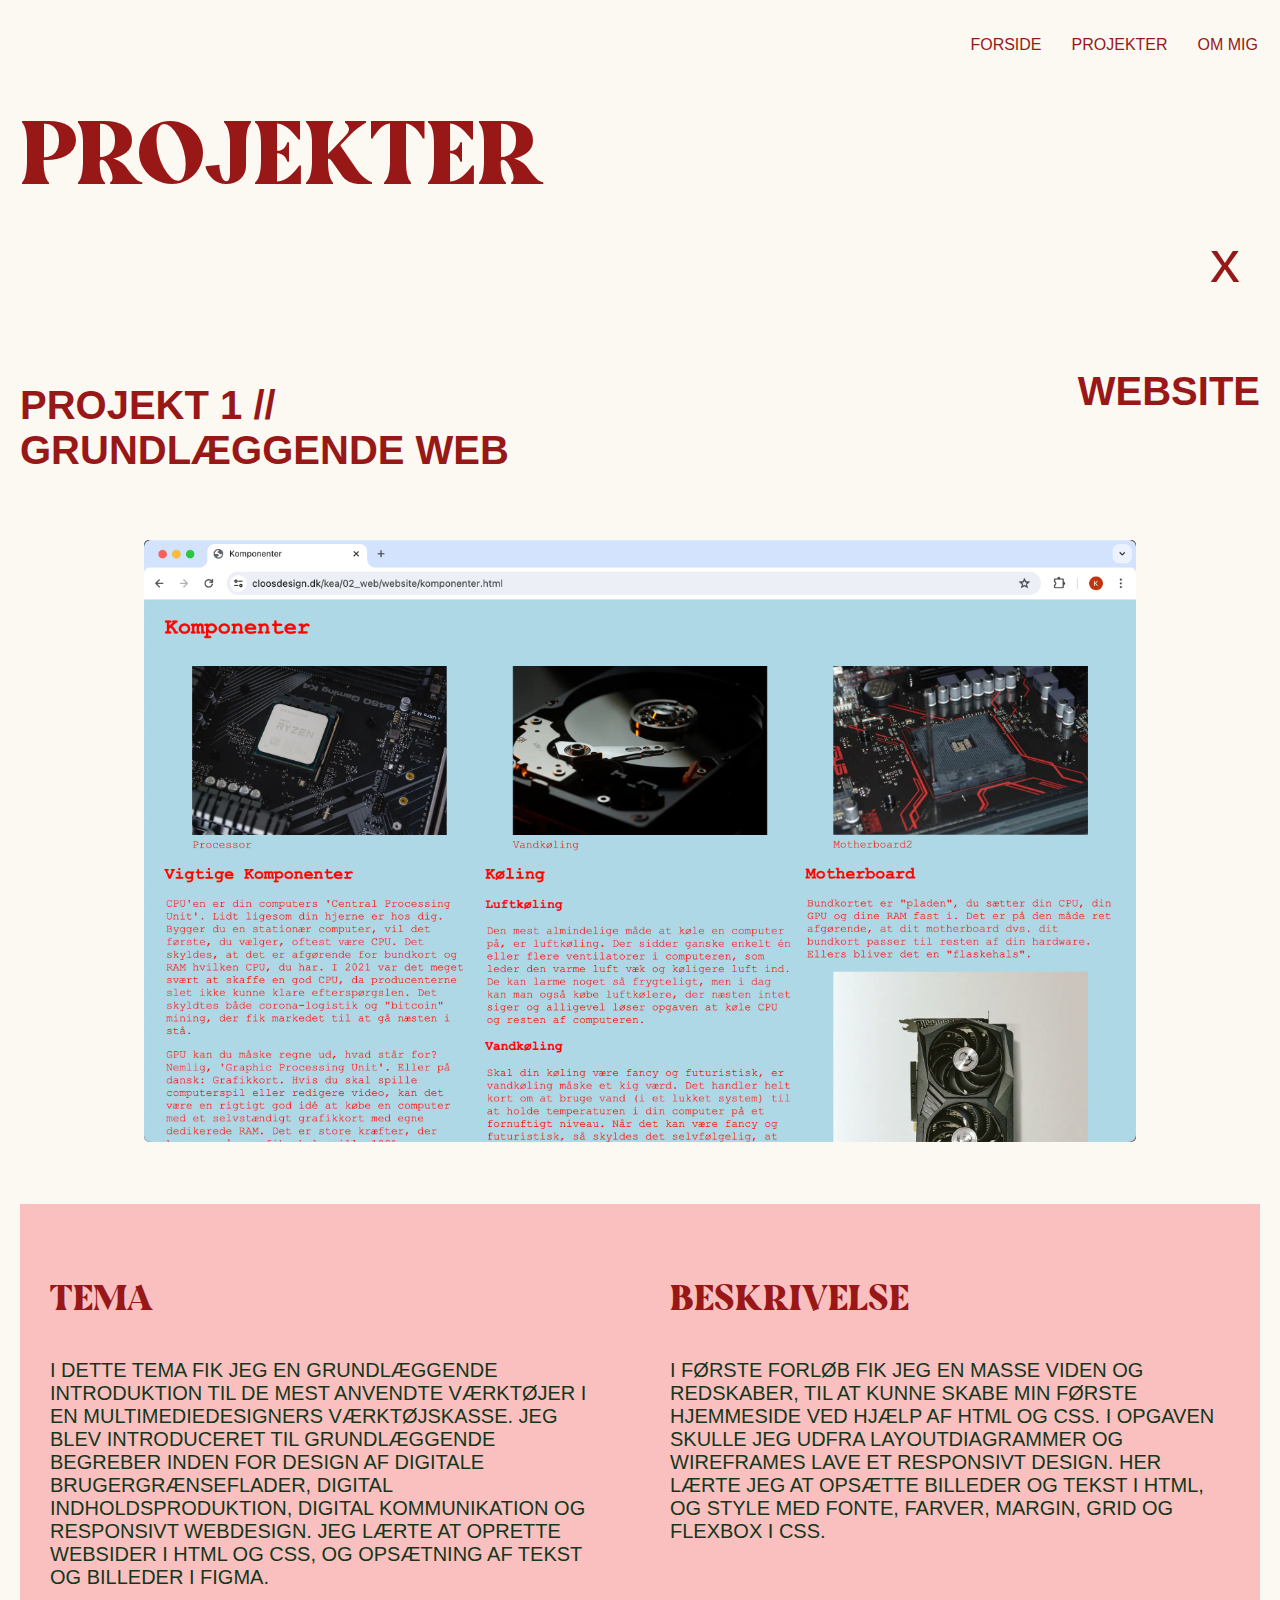
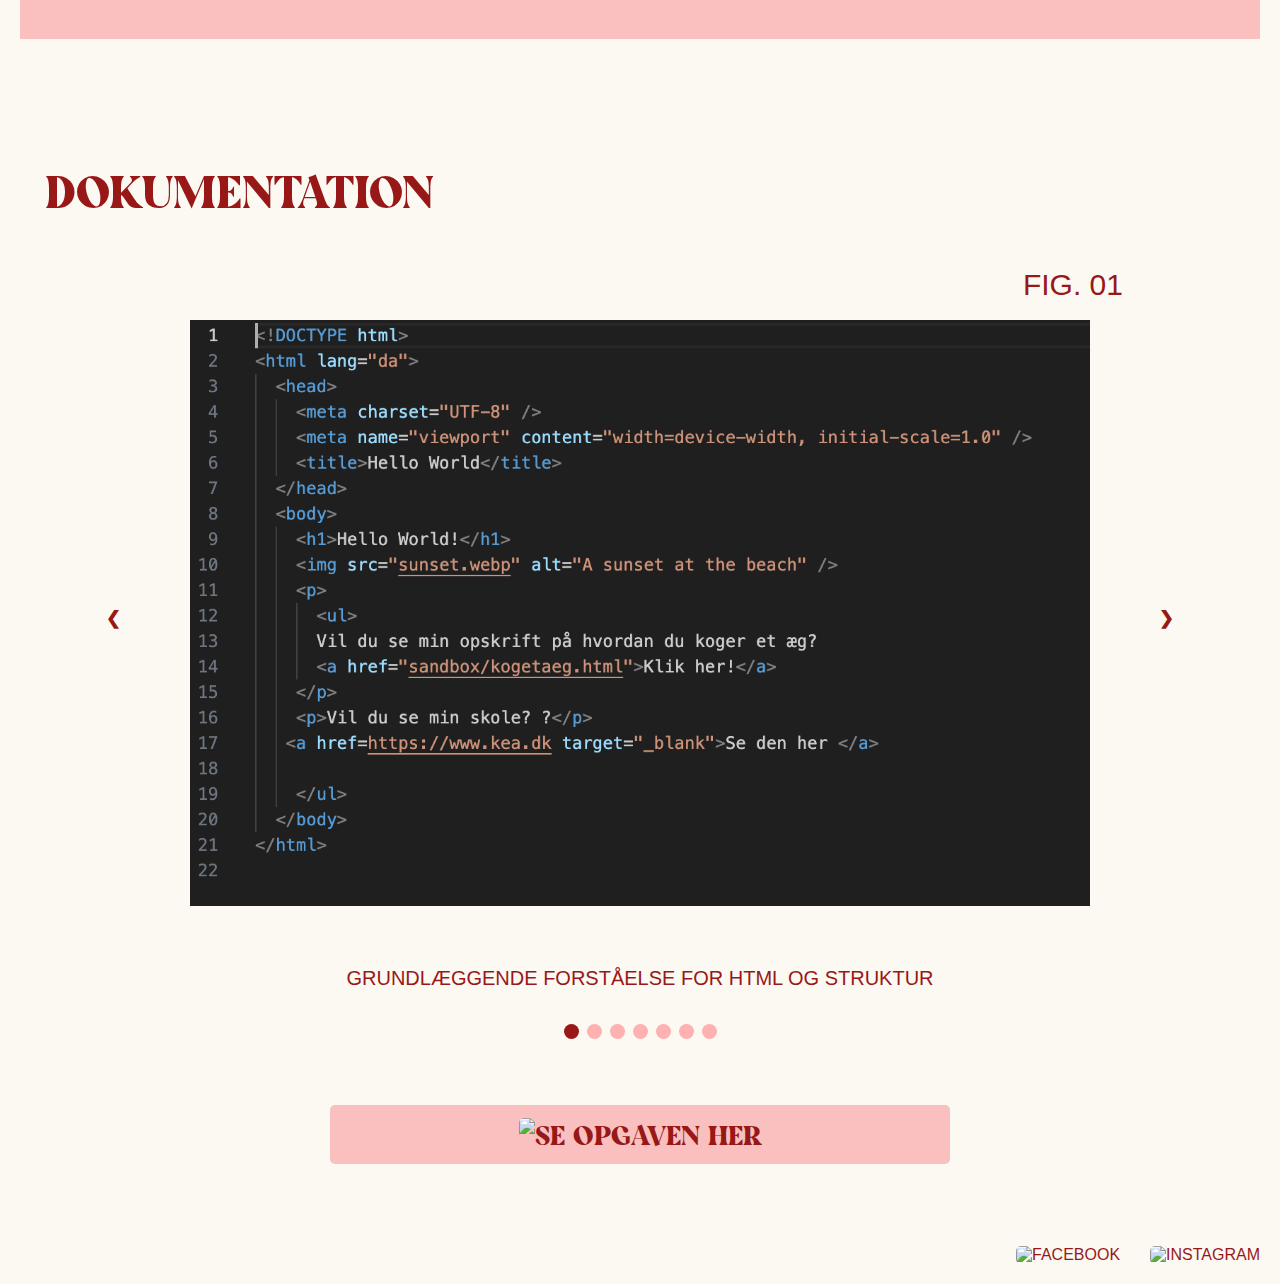
==== 1.html @ 781575a2 "tilføjet filer" ====
<!DOCTYPE html>
<html lang="en">
  <head>
    <meta charset="UTF-8" />
    <meta name="viewport" content="width=device-width, initial-scale=1.0" />
    <title>Projekter</title>
    <link rel="stylesheet" href="css/style.css" />
    <link rel="stylesheet" href="css/box.css" />
    <link rel="stylesheet" href="js/java.js" />
    <link rel="icon" type="image/png" sizes="32x32" href="icon/favicon.png" />
    <link rel="preconnect" href="https://fonts.googleapis.com" />
    <link rel="preconnect" href="https://fonts.gstatic.com" crossorigin />
    <link
      href="https://fonts.googleapis.com/css2?family=Just+Another+Hand&display=swap"
      rel="stylesheet"
    />
    <!-- <meta name="robots" content="noindex" /> -->
  </head>
  <body>
    <header>
      <nav>
        <ul class="menu">
          <li><a href="index.html">FORSIDE</a></li>
          <li><a href="projekter.html">PROJEKTER</a></li>
          <li><a href="ommig.html">OM MIG</a></li>
        </ul>
      </nav>
    </header>
    <main>
      <h2>PROJEKTER</h2>
      <div id="kryds">
        <a href="projekter.html">x</a>
      </div>
      <section class="section_2">
        <h5>PROJEKT 1 // GRUNDLÆGGENDE WEB</h5>
        <h4>WEBSITE</h4>
      </section>

      <img
        class="herobillede"
        src="billeder/tema1.png"
        alt="Skærmbillede af Tema1 hjemmeside"
      />
      <div class="box">
        <section class="section_2">
          <div class="col">
            <div class="box_1">
              <h3>TEMA</h3>
              <p>
                I DETTE TEMA FIK JEG EN GRUNDLÆGGENDE INTRODUKTION TIL DE MEST
                ANVENDTE VÆRKTØJER I EN MULTIMEDIEDESIGNERS VÆRKTØJSKASSE. JEG
                BLEV INTRODUCERET TIL GRUNDLÆGGENDE BEGREBER INDEN FOR DESIGN AF
                DIGITALE BRUGERGRÆNSEFLADER, DIGITAL INDHOLDSPRODUKTION, DIGITAL
                KOMMUNIKATION OG RESPONSIVT WEBDESIGN. JEG LÆRTE AT OPRETTE
                WEBSIDER I HTML OG CSS, OG OPSÆTNING AF TEKST OG BILLEDER I
                FIGMA.
              </p>
            </div>
          </div>
          <div class="col">
            <h3>BESKRIVELSE</h3>
            <p>
              I FØRSTE FORLØB FIK JEG EN MASSE VIDEN OG REDSKABER, TIL AT KUNNE
              SKABE MIN FØRSTE HJEMMESIDE VED HJÆLP AF HTML OG CSS. I OPGAVEN
              SKULLE JEG UDFRA LAYOUTDIAGRAMMER OG WIREFRAMES LAVE ET RESPONSIVT
              DESIGN. HER LÆRTE JEG AT OPSÆTTE BILLEDER OG TEKST I HTML, OG
              STYLE MED FONTE, FARVER, MARGIN, GRID OG FLEXBOX I CSS.
            </p>
          </div>
        </section>
      </div>

      <h6>DOKUMENTATION</h6>

      <!-- Slideshow container -->
      <div class="slideshow-container">
        <!-- Full-width images with number and caption text -->
        <div class="mySlides fade">
          <div class="numbertext">FIG. 01</div>
          <img class="center" src="billeder/html.png" style="width: 100%" />
          <div class="text">GRUNDLÆGGENDE FORSTÅELSE FOR HTML OG STRUKTUR</div>
        </div>

        <div class="mySlides fade">
          <div class="numbertext">FIG. 02</div>
          <img class="center" src="billeder/figma.png" style="width: 100%" />
          <div class="text">VISUELT DESIGN, STYLETILE OG MOODBOARD</div>
        </div>

        <div class="mySlides fade">
          <div class="numbertext">FIG. 03</div>
          <img class="center" src="billeder/cssliste.png" style="width: 100%" />
          <div class="text">GRUNDLÆGGENDE FORSTÅELSE FOR CSS</div>
        </div>

        <div class="mySlides fade">
          <div class="numbertext">FIG. 04</div>
          <img class="center" src="billeder/cssfarve.png" style="width: 100%" />
          <div class="text">SÆTTER FARVER, TYPOGRAFIER OG MARGINS I CSS</div>
        </div>

        <div class="mySlides fade">
          <div class="numbertext">FIG. 05</div>
          <img
            class="center"
            src="billeder/mediaqueries.png"
            style="width: 100%"
          />
          <div class="text">MEDIA QUERIES</div>
        </div>

        <div class="mySlides fade">
          <div class="numbertext">FIG. 06</div>
          <img
            class="center"
            src="billeder/layoutdiagram.png"
            style="width: 100%"
          />
          <div class="text">LAYOUTDIAGRAM</div>
        </div>

        <div class="mySlides fade">
          <div class="numbertext">FIG. 07</div>
          <img
            class="center"
            src="billeder/Wireframes.png"
            style="width: 100%"
          />
          <div class="text">WIREFRAMES</div>
        </div>

        <!-- Next and previous buttons -->
        <a class="prev" onclick="plusSlides(-1)">&#10094;</a>
        <a class="next" onclick="plusSlides(1)">&#10095;</a>
      </div>
      <br />

      <!-- The dots/circles -->
      <div style="text-align: center">
        <span class="dot" onclick="currentSlide(1)"></span>
        <span class="dot" onclick="currentSlide(2)"></span>
        <span class="dot" onclick="currentSlide(3)"></span>
        <span class="dot" onclick="currentSlide(4)"></span>
        <span class="dot" onclick="currentSlide(5)"></span>
        <span class="dot" onclick="currentSlide(6)"></span>
        <span class="dot" onclick="currentSlide(7)"></span>
      </div>

      <div class="link_opgave">
        <a
          href="https://cloosdesign.dk/kea/02_web/website/index.html "
          target="_blank"
        >
          <img src="" alt="SE OPGAVEN HER" />
        </a>
      </div>
    </main>
    <footer>
      <nav>
        <ul class="menu">
          <li>
            <a href="https://www.facebook.com/katjacloos" target="_blank">
              <img src="icons/facebook.svg" alt="FACEBOOK" />
            </a>
          </li>
          <li>
            <a href="https://www.instagram.com/katjacloos" target="_blank">
              <img src="icons/instagram.svg" alt="INSTAGRAM" />
            </a>
          </li>
        </ul>
      </nav>
    </footer>
    <script src="js/java.js"></script>
  </body>
</html>
---- css/style.css ----
/* fonts */
.just-another-hand-regular {
  font-family: "Just Another Hand", cursive;
  font-weight: 400;
  font-style: normal;
}
@font-face {
  font-family: myFirstFont;
  src: url(fonts/MICKLEST.ttf);
  font-weight: bold;
}

main{
  font-family: myFirstFont;
    color: #981818;
}


h1{
  font-size: 130px;
  font-family: myFirstFont;
}
h2{
  font-size: 100px;
  margin: 0;
  font-family: myFirstFont;
}
h3{
  font-size: 40px;
}
h4{
  font-size: 40px;
  text-align: right;
  font-family:'Gill Sans', 'Gill Sans MT', Calibri, 'Trebuchet MS', sans-serif;
}
h5{
  font-size: 40px;
  font-family:'Gill Sans', 'Gill Sans MT', Calibri, 'Trebuchet MS', sans-serif;
}
h6{
  font-size: 50px;
  margin-top: 10%;
  margin-bottom: 0%;
  margin-left: 2%;
}




p{
  font-family:'Gill Sans', 'Gill Sans MT', Calibri, 'Trebuchet MS', sans-serif;
  font-size: 20px;
  color: #14371b;
}


header{
    font-family:'Gill Sans', 'Gill Sans MT', Calibri, 'Trebuchet MS', sans-serif;
    color: #981818;
    margin-right: 2px;
}
footer{ 
    font-family:'Gill Sans', 'Gill Sans MT', Calibri, 'Trebuchet MS', sans-serif;
}

  /* style */
  body, html {
    margin: 0;
    padding: 0;
    height: 100%;
    min-height: 100%;
    max-width: 100%;
    justify-content: center;
    background-color: rgb(252, 249, 243);
}

header{
    grid-column: 1 / -1;
    a:link {
        color: #981818;
      }
    a:visited {
        color: #981818;
      }
      a:hover {
        color: black;
      }
  }
  h1{
    grid-column: 1 / -1;
  }
  footer{
    grid-column: 1 / -1;
  }
  main{
    grid-column: 1 / -1;
    margin: 20px;
  }
iframe{
  border: none;
  width: 100%;
  aspect-ratio: 6200/1700;
}

ul{
  display: flex;
  flex-direction: row;
  justify-content: end;
  padding: 20px;
  list-style: none;
}

.box{
  margin-top: 5%;
  margin-bottom: 5%;
  background-color: #fac0c0;
}


.col{
  margin: 30px;
}
.stjernehero{
  max-width: 20%;
  height: auto;
  display: block;
  position: absolute;
  top: 400px;
}

.herobillede{
  max-width: 80%;
  display: block;
  margin-left: auto;
  margin-right: auto;
}

.link_opgave{
  display: flex;
  justify-content: center;
  background-color:#fac0c0;
  font-size: 30px;
  width: auto;
  margin-left: 25%;
  margin-right: 25%;
  margin-top: 5%;
  margin-bottom: 5%;
  padding-top: 1%;
  padding-bottom: 1%;
  border-radius: 5px;
}



img{
 max-width: 100%;
 border-radius: 5px;
}

  
#kryds {
  display: flex;
  justify-content: end;
  padding: 20px;
  font-size: 60px;
  font-family:'Gill Sans', 'Gill Sans MT', Calibri, 'Trebuchet MS', sans-serif;
}

  
  /* desktop */
  @media (min-width: 733px) {
    


    li{
        margin-left: 30px;
    }
    .section_1 {
        display: grid;
        grid-template-columns: 1fr 1fr 1fr;
      }
      .section_2 {
        display: grid;
        grid-template-columns: 1fr 1fr;
      }
      .section_3 {
        display: grid;
        grid-template-columns: 1fr 1fr;
      }
    }

    
    
      /* layout mobile*/
    @media (max-width: 732px) {
        li{
            margin-left: 30px;
        }
        .section_1 {
            display: grid;
            grid-template-columns: 1fr 1fr;
          }
          .section_2 {
            display: grid;
            grid-template-columns: 1fr;
          }
          .section_3 {
            display: grid;
            grid-template-columns: 1fr 1fr;
          }
          h1{
            font-size: 80px;
            font-family: myFirstFont;
        }
        h2{
            font-size: 70px;
            margin: 0;
            font-family: myFirstFont;
        }
        h3{
          font-size: 24px;
        }
        h4{
          font-size: 25px;
          margin: 0%;
          margin-bottom: 5%;
        }
        h5{
          font-size: 25px;
          margin: 0%;
          margin-bottom: 5%;
        }
        h6{
          font-size: 30px;
        }
        p {
          font-size: 15px;
        }
        .link_opgave {
          font-size: 22px;
        }
        }

/* links */
a:link {
    color: #981818;
    text-decoration: none;
  }

a:visited {
    color: #981818;
  }

  a:hover {
    color: black;
  }
---- css/box.css ----
/* html {
    --color1: #eee5b0;
    --color2: #88b4bb;
    --color3: #981818;
    --color4: #332924;
    --color5: #513a3b;
    --color6: #b293c0;
  } */

  * {box-sizing:border-box}

/* Slideshow container */
.slideshow-container {
  max-width: 1100px;
  position: relative;
  margin: auto;
  
}

/* Hide the images by default */
.mySlides {
  display: none;
}

.center {
  display: block;
  margin-left: auto;
  margin-right: auto;
  width: 50%;
  height: 50%;
  border: 100px solid rgb(252, 249, 243);
}

/* Next & previous buttons */
.prev, .next {
  cursor: pointer;
  position: absolute;
  top: 50%;
  width: auto;
  margin-top: -22px;
  padding: 16px;
  color: #981818;
  font-weight: bold;
  font-size: 18px;
  transition: 0.6s ease;
  border-radius: 0 3px 3px 0;
  user-select: none;
}

/* Position the "next button" to the right */
.next {
  right: 0;
  border-radius: 3px 0 0 3px;
}

/* On hover, add a black background color with a little bit see-through */
.prev:hover, .next:hover {
  background-color: rgba(0,0,0,0.8);
}

/* Caption text */
.text {
  color: #981818;
  font-size: 20px;
  font-family:'Gill Sans', 'Gill Sans MT', Calibri, 'Trebuchet MS', sans-serif;
  padding: 8px 12px;
  position: absolute;
  bottom: 8px;
  width: 100%;
  text-align: center;
}

/* Number text (1/3 etc) */
.numbertext {
  color: #981818;
  font-size: 30px;
  font-family:'Gill Sans', 'Gill Sans MT', Calibri, 'Trebuchet MS', sans-serif;
  padding: 8px 12px;
  position: absolute;
  top: 5%;
  right: 5%;
}

/* The dots/bullets/indicators */
.dot {
  cursor: pointer;
  height: 15px;
  width: 15px;
  margin: 0 2px;
  background-color: #feb1b1;
  border-radius: 50%;
  display: inline-block;
  transition: background-color 0.6s ease;
}

.active, .dot:hover {
  background-color: #981818;
}

/* Fading animation */
.fade {
  animation-name: fade;
  animation-duration: 1.5s;
}

@keyframes fade {
  from {opacity: .4}
  to {opacity: 1}
}
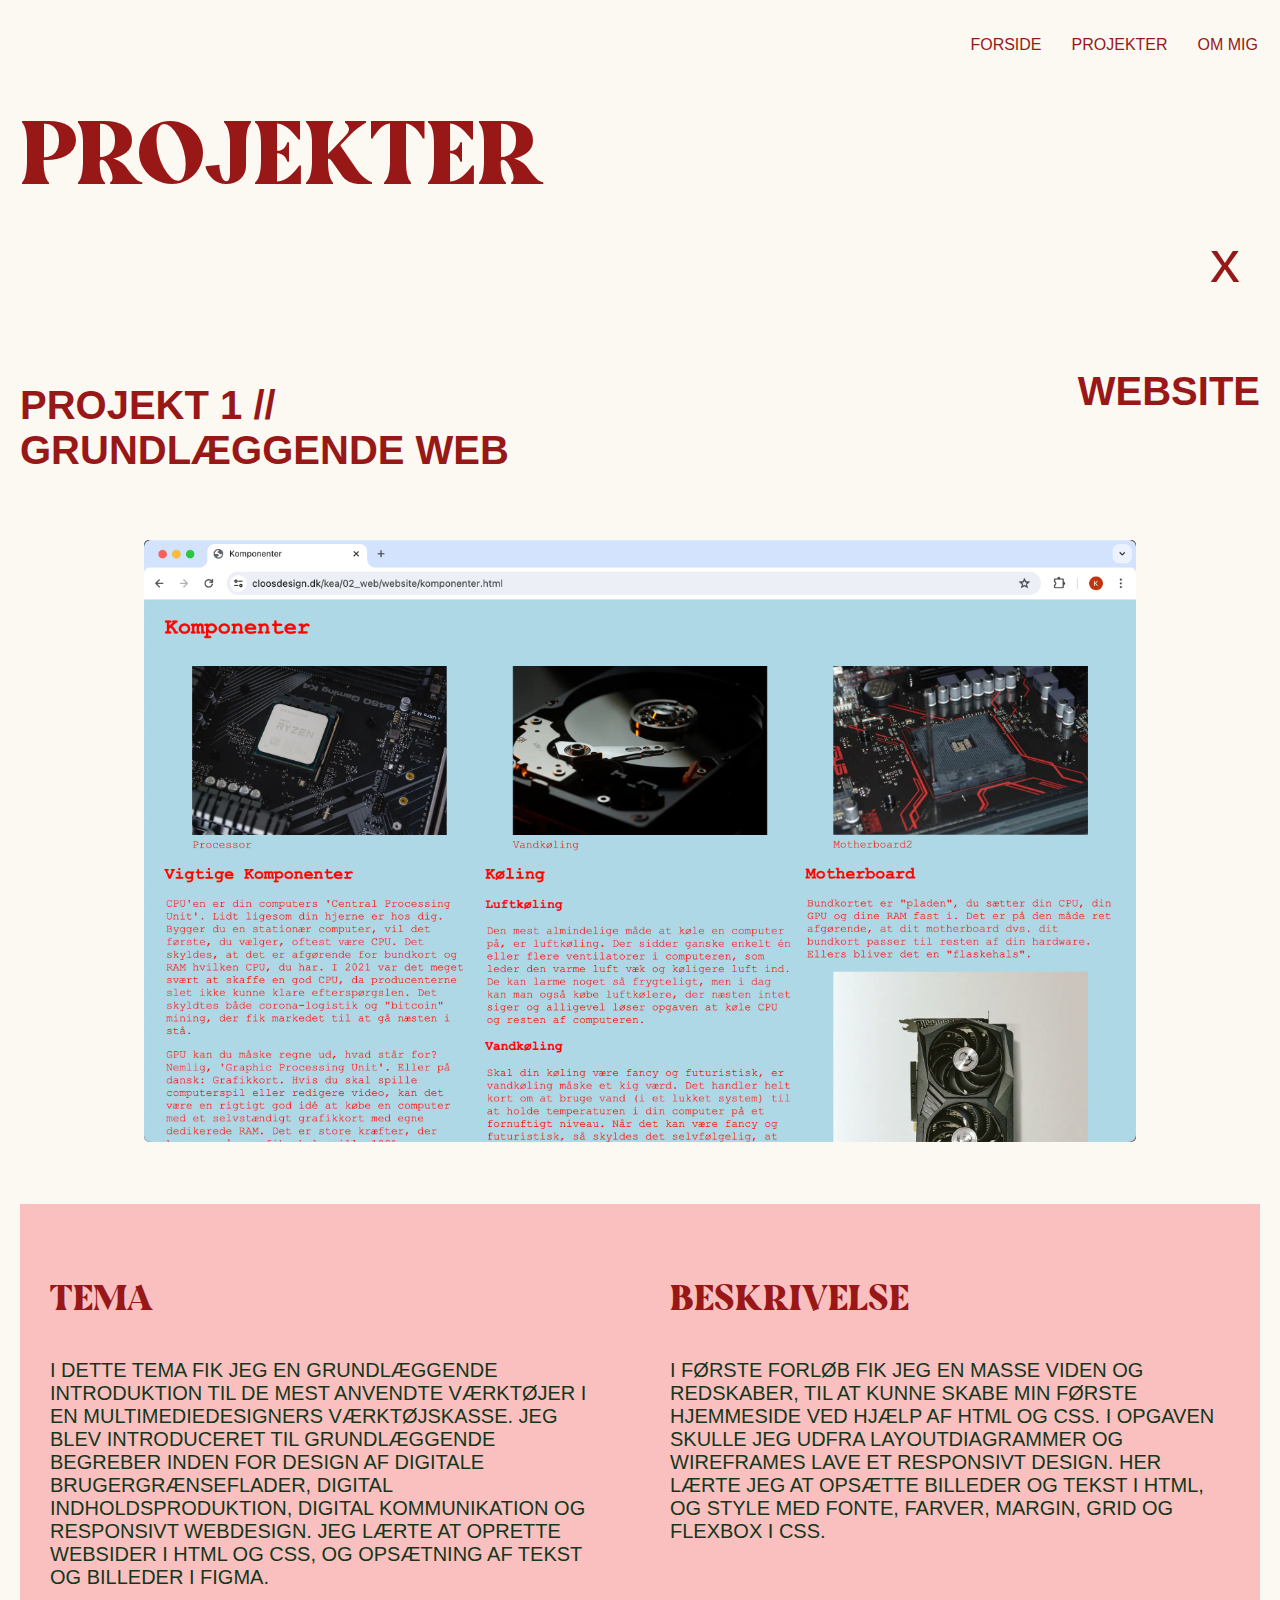
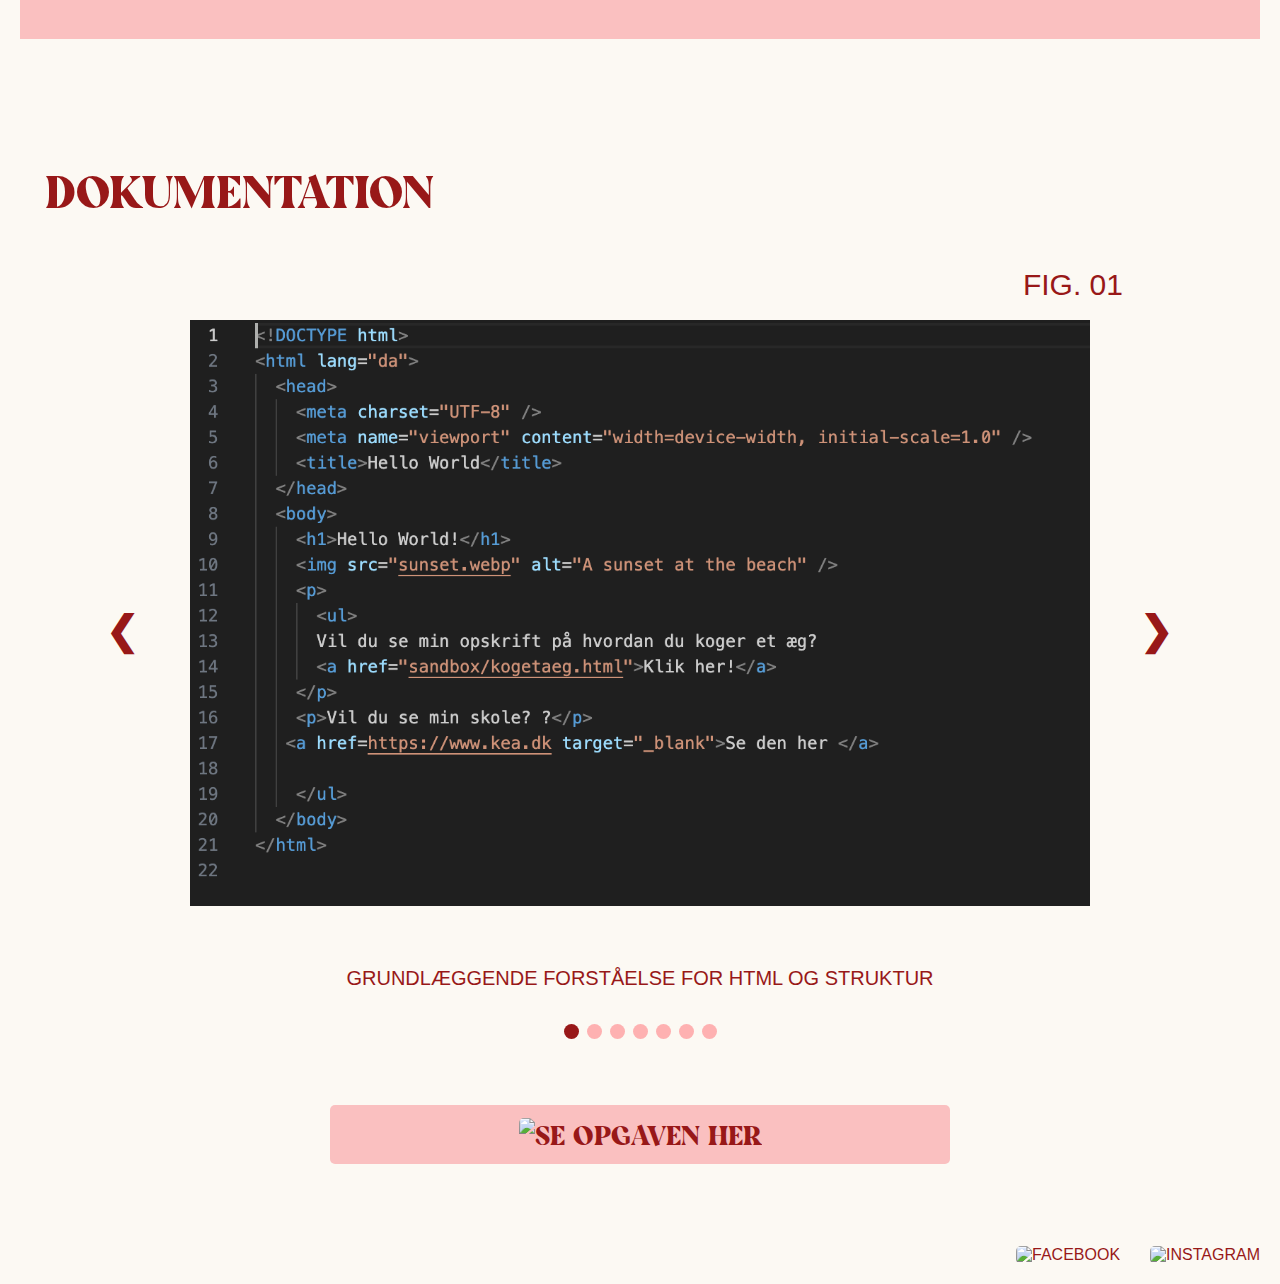
==== commit e3a23b7b: "ryddet op i koder" ====
--- a/1.html
+++ b/1.html
@@ -5,7 +5,7 @@
     <meta name="viewport" content="width=device-width, initial-scale=1.0" />
     <title>Projekter</title>
     <link rel="stylesheet" href="css/style.css" />
-    <link rel="stylesheet" href="css/box.css" />
+    <link rel="stylesheet" href="css/slideshow.css" />
     <link rel="stylesheet" href="js/java.js" />
     <link rel="icon" type="image/png" sizes="32x32" href="icon/favicon.png" />
     <link rel="preconnect" href="https://fonts.googleapis.com" />
@@ -83,8 +83,14 @@
 
         <div class="mySlides fade">
           <div class="numbertext">FIG. 02</div>
-          <img class="center" src="billeder/figma.png" style="width: 100%" />
-          <div class="text">VISUELT DESIGN, STYLETILE OG MOODBOARD</div>
+          <img
+            class="center"
+            src="billeder/figmatema1.png"
+            style="width: 100%"
+          />
+          <div class="text">
+            I FIGMA UDVIKLEDE JEG VISUELT DESIGN, STYLETILE OG MOODBOARD
+          </div>
         </div>
 
         <div class="mySlides fade">
@@ -123,7 +129,7 @@
           <div class="numbertext">FIG. 07</div>
           <img
             class="center"
-            src="billeder/Wireframes.png"
+            src="billeder/wireframes.png"
             style="width: 100%"
           />
           <div class="text">WIREFRAMES</div>
--- a/css/style.css
+++ b/css/style.css
@@ -1,4 +1,4 @@
-/* fonts */
+/* FONTS */
 .just-another-hand-regular {
   font-family: "Just Another Hand", cursive;
   font-weight: 400;
@@ -9,62 +9,53 @@
   src: url(fonts/MICKLEST.ttf);
   font-weight: bold;
 }
-
-main{
-  font-family: myFirstFont;
-    color: #981818;
-}
-
-
-h1{
-  font-size: 130px;
-  font-family: myFirstFont;
-}
-h2{
-  font-size: 100px;
-  margin: 0;
-  font-family: myFirstFont;
-}
-h3{
+    main{
+    font-family: myFirstFont;
+    color: #981818;}
+    h1{
+    font-size: 130px;
+    font-family: myFirstFont;
+    }
+    h2{
+    font-size: 100px;
+    margin: 0;
+    font-family: myFirstFont;
+    }
+    h3{
   font-size: 40px;
-}
-h4{
-  font-size: 40px;
-  text-align: right;
-  font-family:'Gill Sans', 'Gill Sans MT', Calibri, 'Trebuchet MS', sans-serif;
-}
-h5{
-  font-size: 40px;
-  font-family:'Gill Sans', 'Gill Sans MT', Calibri, 'Trebuchet MS', sans-serif;
-}
-h6{
-  font-size: 50px;
-  margin-top: 10%;
-  margin-bottom: 0%;
-  margin-left: 2%;
-}
-
-
-
-
-p{
-  font-family:'Gill Sans', 'Gill Sans MT', Calibri, 'Trebuchet MS', sans-serif;
-  font-size: 20px;
-  color: #14371b;
-}
-
-
-header{
+    }
+    h4{
+    font-size: 40px;
+    text-align: right;
+    font-family:'Gill Sans', 'Gill Sans MT', Calibri, 'Trebuchet MS', sans-serif;
+    } 
+    h5{
+    font-size: 40px;
+    font-family:'Gill Sans', 'Gill Sans MT', Calibri, 'Trebuchet MS', sans-serif;
+    }
+    h6{
+    font-size: 50px;
+    margin-top: 10%;
+    margin-bottom: 0%;
+    margin-left: 2%;
+    }
+    p{
+    font-family:'Gill Sans', 'Gill Sans MT', Calibri, 'Trebuchet MS', sans-serif;
+    font-size: 20px;
+    color: #14371b;
+    }
+    header{
     font-family:'Gill Sans', 'Gill Sans MT', Calibri, 'Trebuchet MS', sans-serif;
     color: #981818;
     margin-right: 2px;
-}
-footer{ 
-    font-family:'Gill Sans', 'Gill Sans MT', Calibri, 'Trebuchet MS', sans-serif;
-}
-
-  /* style */
-  body, html {
+    }
+    footer{ 
+    font-family:'Gill Sans', 'Gill Sans MT', Calibri, 'Trebuchet MS', sans-serif;
+    }
+
+
+  /* STYLING */
+body, html {
     margin: 0;
     padding: 0;
     height: 100%;
@@ -73,7 +64,6 @@
     justify-content: center;
     background-color: rgb(252, 249, 243);
 }
-
 header{
     grid-column: 1 / -1;
     a:link {
@@ -96,11 +86,11 @@
     grid-column: 1 / -1;
     margin: 20px;
   }
-iframe{
+  iframe{
   border: none;
   width: 100%;
   aspect-ratio: 6200/1700;
-}
+  }
 
 ul{
   display: flex;
@@ -109,14 +99,17 @@
   padding: 20px;
   list-style: none;
 }
-
+img{
+  max-width: 100%;
+  border-radius: 5px;
+ }
+
+/* CLASSES */
 .box{
   margin-top: 5%;
   margin-bottom: 5%;
   background-color: #fac0c0;
 }
-
-
 .col{
   margin: 30px;
 }
@@ -127,14 +120,12 @@
   position: absolute;
   top: 400px;
 }
-
 .herobillede{
   max-width: 80%;
   display: block;
   margin-left: auto;
   margin-right: auto;
 }
-
 .link_opgave{
   display: flex;
   justify-content: center;
@@ -149,15 +140,7 @@
   padding-bottom: 1%;
   border-radius: 5px;
 }
-
-
-
-img{
- max-width: 100%;
- border-radius: 5px;
-}
-
-  
+/* ID */
 #kryds {
   display: flex;
   justify-content: end;
@@ -166,16 +149,13 @@
   font-family:'Gill Sans', 'Gill Sans MT', Calibri, 'Trebuchet MS', sans-serif;
 }
 
-  
+/* RESPONSIV GRID OG TEKST */
   /* desktop */
   @media (min-width: 733px) {
-    
-
-
     li{
         margin-left: 30px;
     }
-    .section_1 {
+      .section_1 {
         display: grid;
         grid-template-columns: 1fr 1fr 1fr;
       }
@@ -189,14 +169,13 @@
       }
     }
 
-    
-    
-      /* layout mobile*/
+  
+    /* layout mobile*/
     @media (max-width: 732px) {
         li{
             margin-left: 30px;
         }
-        .section_1 {
+          .section_1 {
             display: grid;
             grid-template-columns: 1fr 1fr;
           }
@@ -211,34 +190,34 @@
           h1{
             font-size: 80px;
             font-family: myFirstFont;
-        }
-        h2{
+          }
+          h2{
             font-size: 70px;
             margin: 0;
             font-family: myFirstFont;
-        }
-        h3{
+          }
+          h3{
           font-size: 24px;
-        }
-        h4{
+          }
+          h4{
           font-size: 25px;
           margin: 0%;
           margin-bottom: 5%;
-        }
-        h5{
+          }
+          h5{
           font-size: 25px;
           margin: 0%;
           margin-bottom: 5%;
-        }
-        h6{
+          }
+          h6{
           font-size: 30px;
-        }
-        p {
+          }
+          p {
           font-size: 15px;
-        }
-        .link_opgave {
+          }
+          .link_opgave {
           font-size: 22px;
-        }
+          }
         }
 
 /* links */
--- a/css/slideshow.css
+++ b/css/slideshow.css
@@ -0,0 +1,97 @@
+
+  * {box-sizing:border-box}
+
+/* SLIDESHOW CONTAINER */
+.slideshow-container {
+  max-width: 1100px;
+  position: relative;
+  margin: auto;
+  
+}
+
+/* SKJUL BILLEDER */
+.mySlides {
+  display: none;
+}
+
+.center {
+  display: block;
+  margin-left: auto;
+  margin-right: auto;
+  width: 900px;
+  height: 30%;
+  border: 100px solid rgb(252, 249, 243);
+}
+
+/* 'NÆSTE KNAP' OG 'FORRIGE KNAP'  */
+.prev, .next {
+  cursor: pointer;
+  position: absolute;
+  top: 50%;
+  width: auto;
+  margin-top: -22px;
+  padding: 16px;
+  color: #981818;
+  font-weight: bold;
+  font-size: 40px;
+  transition: 0.6s ease;
+  border-radius: 0 3px 3px 0;
+  user-select: none;
+}
+
+/* POSITION 'NÆSTE KNAP' TIL HØJRE */
+.next {
+  right: 0;
+  border-radius: 3px 0 0 3px;
+}
+
+
+/*BILLEDE TEKST*/
+.text {
+  color: #981818;
+  font-size: 20px;
+  font-family:'Gill Sans', 'Gill Sans MT', Calibri, 'Trebuchet MS', sans-serif;
+  padding: 8px 12px;
+  position: absolute;
+  bottom: 8px;
+  width: 100%;
+  text-align: center;
+}
+
+/* FIGUR NUMMER */
+.numbertext {
+  color: #981818;
+  font-size: 30px;
+  font-family:'Gill Sans', 'Gill Sans MT', Calibri, 'Trebuchet MS', sans-serif;
+  padding: 8px 12px;
+  position: absolute;
+  top: 5%;
+  right: 5%;
+}
+
+/* PRIKKER SOM INDIKATOR */
+.dot {
+  cursor: pointer;
+  height: 15px;
+  width: 15px;
+  margin: 0 2px;
+  background-color: #feb1b1;
+  border-radius: 50%;
+  display: inline-block;
+  transition: background-color 0.6s ease;
+}
+
+.active, .dot:hover {
+  background-color: #981818;
+}
+
+/* FADING ANIMATION */
+.fade {
+  animation-name: fade;
+  animation-duration: 1.5s;
+}
+
+@keyframes fade {
+  from {opacity: .4}
+  to {opacity: 1}
+}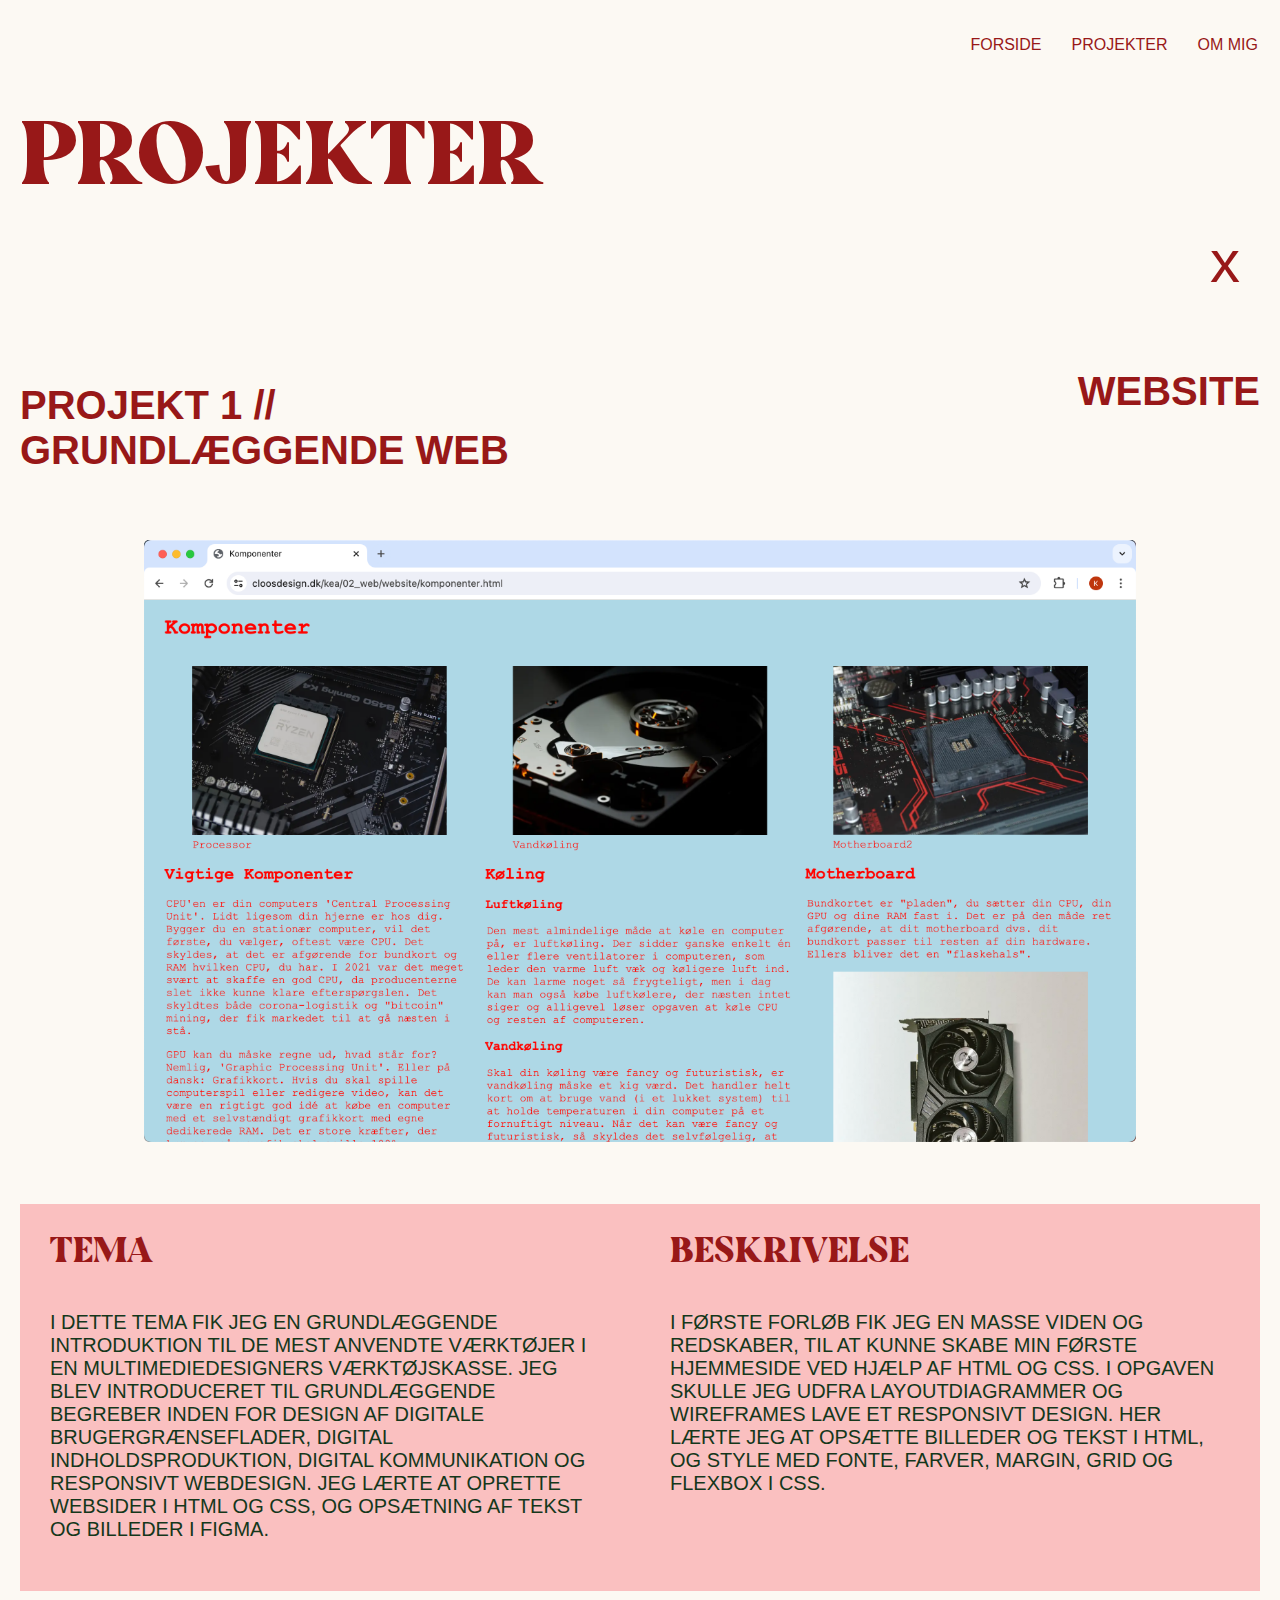
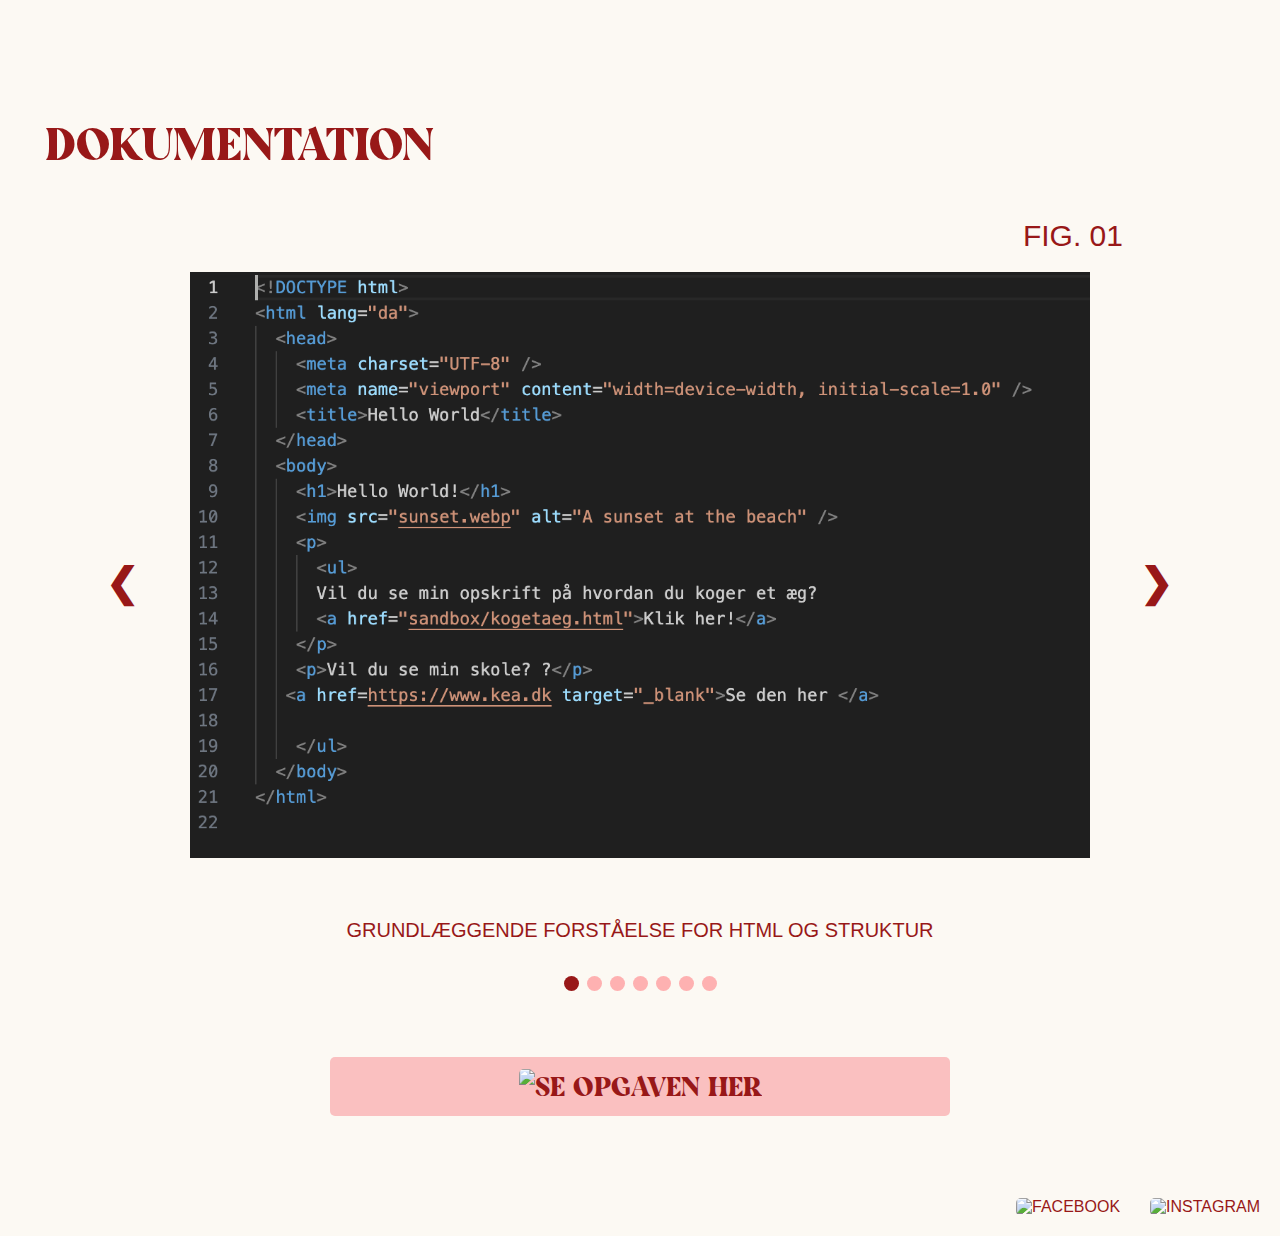
==== commit fa341507: "ændring af footer og forside" ====
--- a/1.html
+++ b/1.html
@@ -95,7 +95,7 @@
 
         <div class="mySlides fade">
           <div class="numbertext">FIG. 03</div>
-          <img class="center" src="billeder/cssliste.png" style="width: 100%" />
+          <img class="center" src="billeder/listecss.png" style="width: 100%" />
           <div class="text">GRUNDLÆGGENDE FORSTÅELSE FOR CSS</div>
         </div>
 
@@ -109,10 +109,10 @@
           <div class="numbertext">FIG. 05</div>
           <img
             class="center"
-            src="billeder/mediaqueries.png"
+            src="billeder/media_tema1.png"
             style="width: 100%"
           />
-          <div class="text">MEDIA QUERIES</div>
+          <div class="text">MEDIA QUERIES I FOOTEREN</div>
         </div>
 
         <div class="mySlides fade">
@@ -122,7 +122,7 @@
             src="billeder/layoutdiagram.png"
             style="width: 100%"
           />
-          <div class="text">LAYOUTDIAGRAM</div>
+          <div class="text">LAVEDE HJEMMESIDEN UDFRA LAYOUTDIAGRAM</div>
         </div>
 
         <div class="mySlides fade">
@@ -132,7 +132,7 @@
             src="billeder/wireframes.png"
             style="width: 100%"
           />
-          <div class="text">WIREFRAMES</div>
+          <div class="text">OG LAVEDE HJEMMESIDEN UDFRA WIREFRAMES</div>
         </div>
 
         <!-- Next and previous buttons -->
--- a/css/style.css
+++ b/css/style.css
@@ -22,7 +22,8 @@
     font-family: myFirstFont;
     }
     h3{
-  font-size: 40px;
+    font-size: 40px;
+    margin-top: -1.5%;
     }
     h4{
     font-size: 40px;
@@ -81,6 +82,9 @@
   }
   footer{
     grid-column: 1 / -1;
+    position: relative;
+   bottom: 0;
+  width: 100%;
   }
   main{
     grid-column: 1 / -1;
@@ -88,6 +92,7 @@
   }
   iframe{
   border: none;
+  margin-top: -3%;
   width: 100%;
   aspect-ratio: 6200/1700;
   }
@@ -112,13 +117,6 @@
 }
 .col{
   margin: 30px;
-}
-.stjernehero{
-  max-width: 20%;
-  height: auto;
-  display: block;
-  position: absolute;
-  top: 400px;
 }
 .herobillede{
   max-width: 80%;
@@ -140,6 +138,21 @@
   padding-bottom: 1%;
   border-radius: 5px;
 }
+.link_projekter{
+  display: flex;
+  justify-content: center;
+  background-color:#fac0c0;
+  font-size: 30px;
+  width: auto;
+  margin-left: 4%;
+  margin-right: 60%;
+  margin-top: 5%;
+  margin-bottom: 5%;
+  padding-top: 1%;
+  padding-bottom: 1%;
+  border-radius: 5px;
+}
+
 /* ID */
 #kryds {
   display: flex;
@@ -218,6 +231,9 @@
           .link_opgave {
           font-size: 22px;
           }
+          .link_projekter{
+            font-size: 15px;
+          }
         }
 
 /* links */
